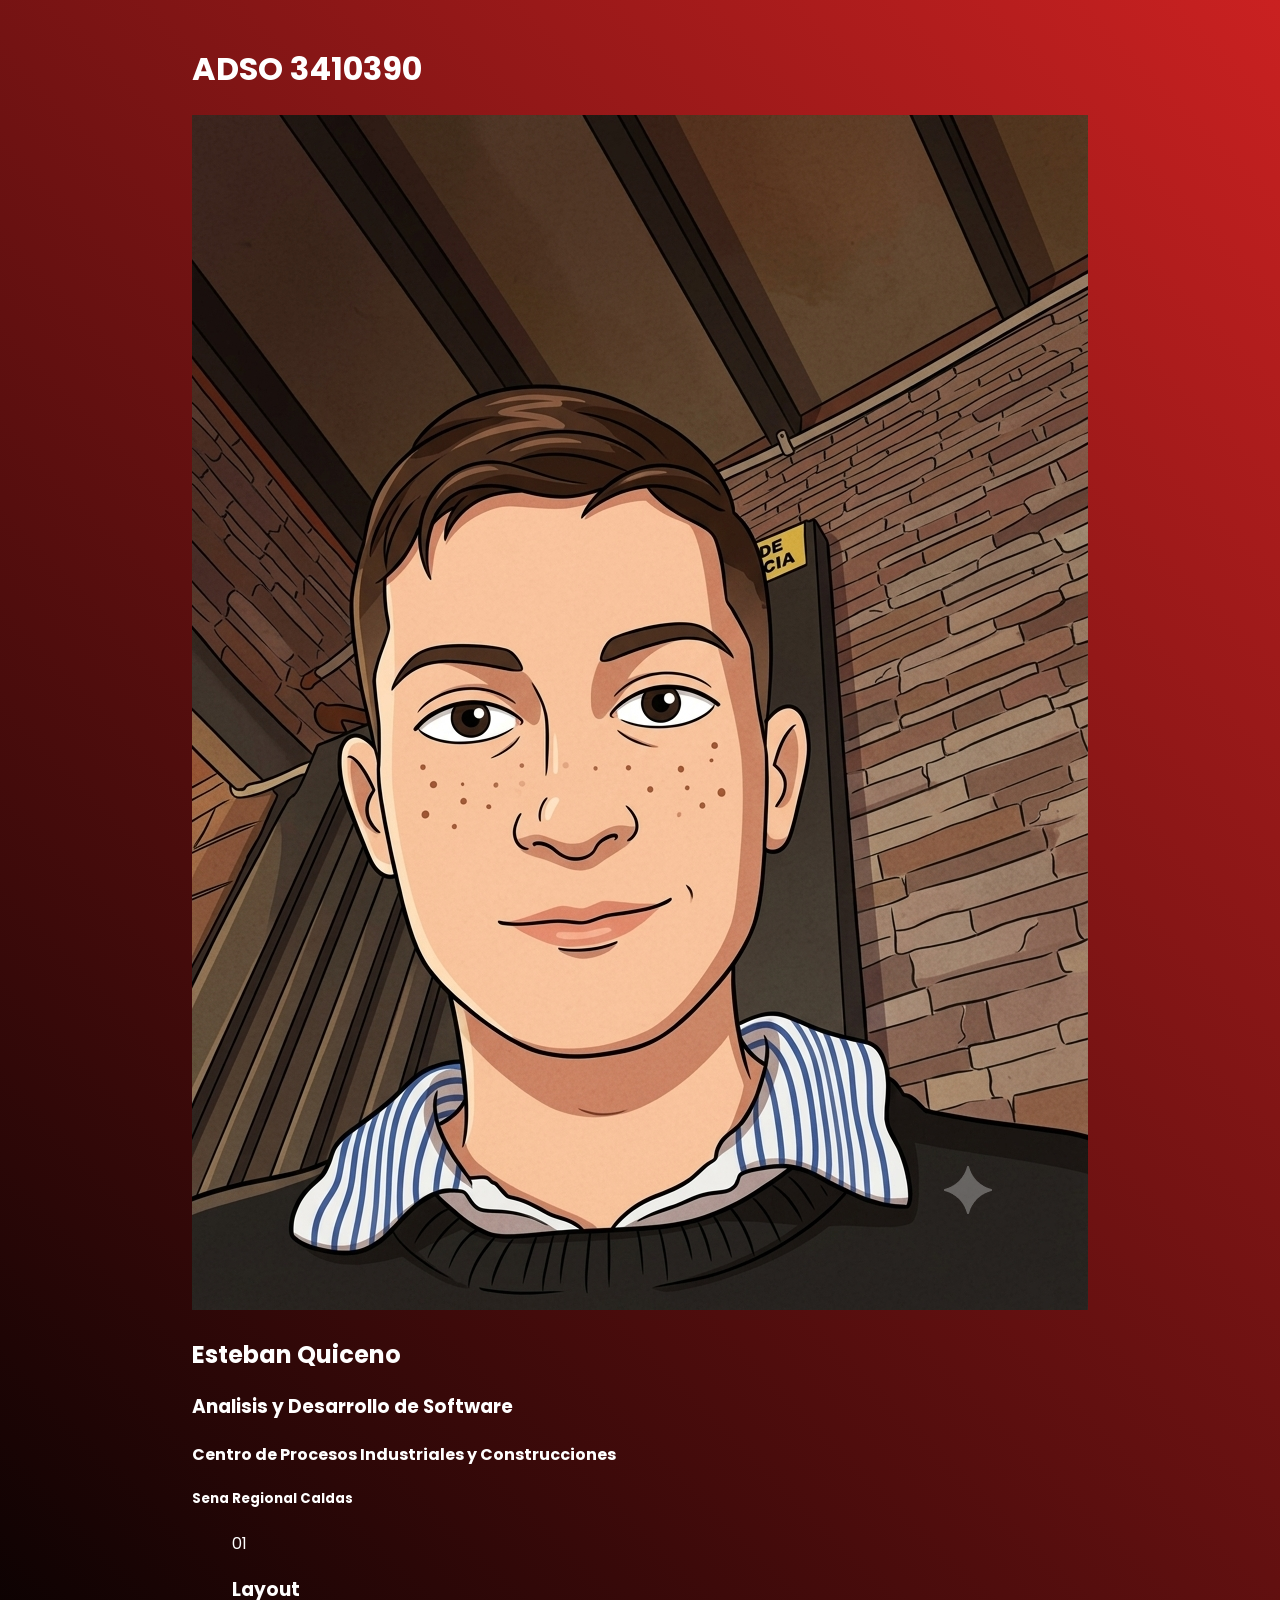
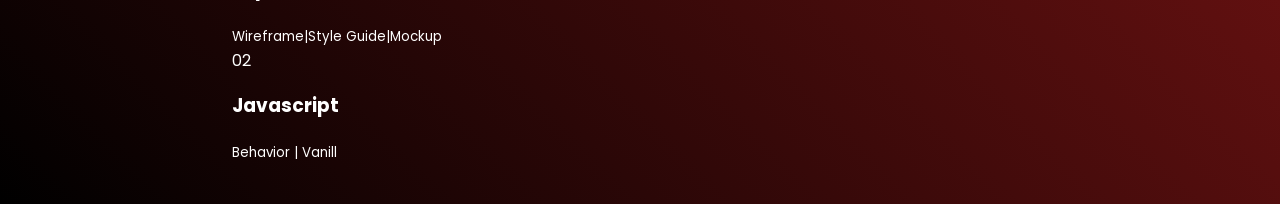
==== index.html @ 5b8a6021 "Main Menu" ====
<!DOCTYPE html>
<html lang="en">

<head>
    <meta charset="UTF-8">
    <meta name="viewport" content="width=device-width, initial-scale=1.0">
    <title>ADSO 3410390</title>
    <link rel="stylesheet" href="SRC/css/master.css">
</head>

<body class="mainmenu">
    <main>

        <head>
            <h1>ADSO 3410390</h1>
            <img src="SRC/Imgs/profile.png" alt="My profile">
            <h2>Esteban Quiceno</h2>
            <h3>Analisis y Desarrollo de Software</h3>
            <h4>Centro de Procesos Industriales y Construcciones</h4>
            <h5>Sena Regional Caldas</h5>

            <menu>
                <a href="01-layout/index.html"></a>
                <aspan>01</aspan>
                <aside>
                    <h3>Layout</h3>
                    <small>Wireframe|Style Guide|Mockup</small>
                </aside>
                </a>
                <a href="02-javascript/index.html"></a>
                <aspan>02</aspan>
                <aside>
                    <h3>Javascript</h3>
                    <small>Behavior | Vanill</small>
                </aside>
                </a>

            </menu>
        </head>
    </main>
</body>

</html>
---- SRC/css/master.css ----
/* Google fonts: Poppins*/
@import url('https://fonts.googleapis.com/css2?family=Poppins:ital,wght@0,100;0,200;0,300;0,400;0,500;0,600;0,700;0,800;0,900;1,100;1,200;1,300;1,400;1,500;1,600;1,700;1,800;1,900&display=swap');

body {
    background: linear-gradient(45deg, rgb(0, 0, 0), rgb(202, 33, 33));
    color: #fff;
    font-family: Poppins, serif;
    display: flex;
    justify-content: center;
    align-items: center;
    min-height: 100dvh;

    main {
        background: linear-gradient(to botom, #0009, #f3ecec);
        border-radius: 0.4rem;
        padding: 1rem;
        min-width: 380px;
    }

    /*Main Menu*/
    &.mainmenu {
        main{
            header {
                h1{
                    border-bottom: 2px solid #fff9;
                    font-size: 3.2rem;
                    font-weight: 200;
                    text-align: center;

                }
                img {
                    border: 4px solid #fff9;
                    border-radius: 50%;
                    display: flex;
                    height: 240px;
                    margin: 0 auto;
                    object-fit: cover;
                    object-position: top;
                    width: 240px;
                }

                h2 {
                    text-transform: uppercase;
                    text-align: center;
                    font-weight: 500;
                }
                h3{
                    font-weight: 400;
                    text-align: center;
                    margin: 0;
                }
                h4{
                    font-weight: 300;
                    font-size: 0.8rem;
                    text-align: center;
                    margin: 0;
                }
                h5{
                    text-align: center;
                    font-size: 0.8rem;
                    font-weight: 500;
                    margin: 0;
                }
            }
        }
    }
}
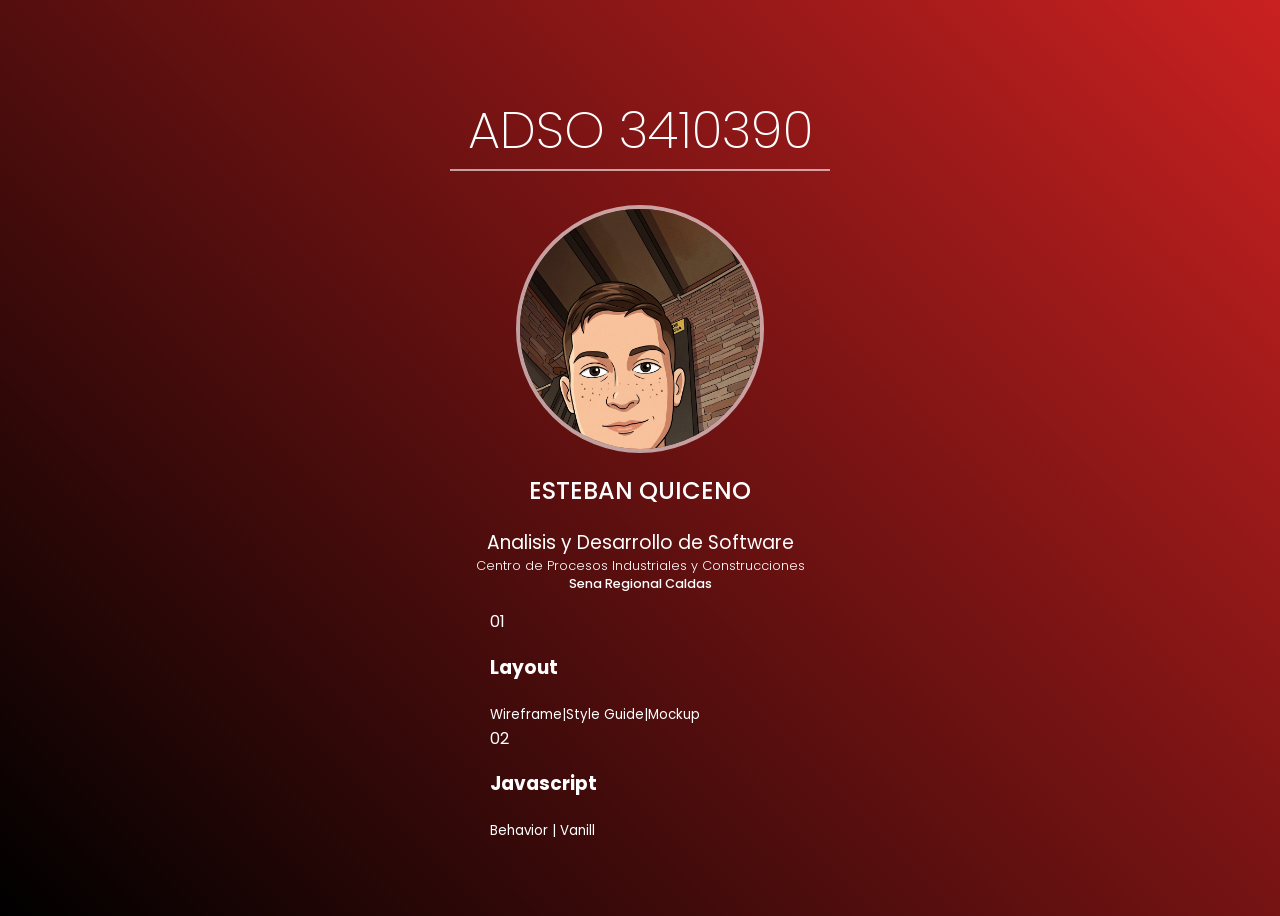
==== commit 12cbf7b7: "Se corrigen errores" ====
--- a/index.html
+++ b/index.html
@@ -11,32 +11,32 @@
 <body class="mainmenu">
     <main>
 
-        <head>
+        <header>
             <h1>ADSO 3410390</h1>
             <img src="SRC/Imgs/profile.png" alt="My profile">
             <h2>Esteban Quiceno</h2>
             <h3>Analisis y Desarrollo de Software</h3>
             <h4>Centro de Procesos Industriales y Construcciones</h4>
             <h5>Sena Regional Caldas</h5>
+        </header>
 
-            <menu>
-                <a href="01-layout/index.html"></a>
-                <aspan>01</aspan>
-                <aside>
-                    <h3>Layout</h3>
-                    <small>Wireframe|Style Guide|Mockup</small>
-                </aside>
-                </a>
-                <a href="02-javascript/index.html"></a>
-                <aspan>02</aspan>
-                <aside>
-                    <h3>Javascript</h3>
-                    <small>Behavior | Vanill</small>
-                </aside>
-                </a>
+        <menu>
+            <a href="01-layout/index.html"></a>
+            <span>01</span>
+            <aside>
+                <h3>Layout</h3>
+                <small>Wireframe|Style Guide|Mockup</small>
+            </aside>
+            </a>
+            <a href="02-javascript/index.html"></a>
+            <aspan>02</aspan>
+            <aside>
+                <h3>Javascript</h3>
+                <small>Behavior | Vanill</small>
+            </aside>
+            </a>
 
-            </menu>
-        </head>
+        </menu>
     </main>
 </body>
 
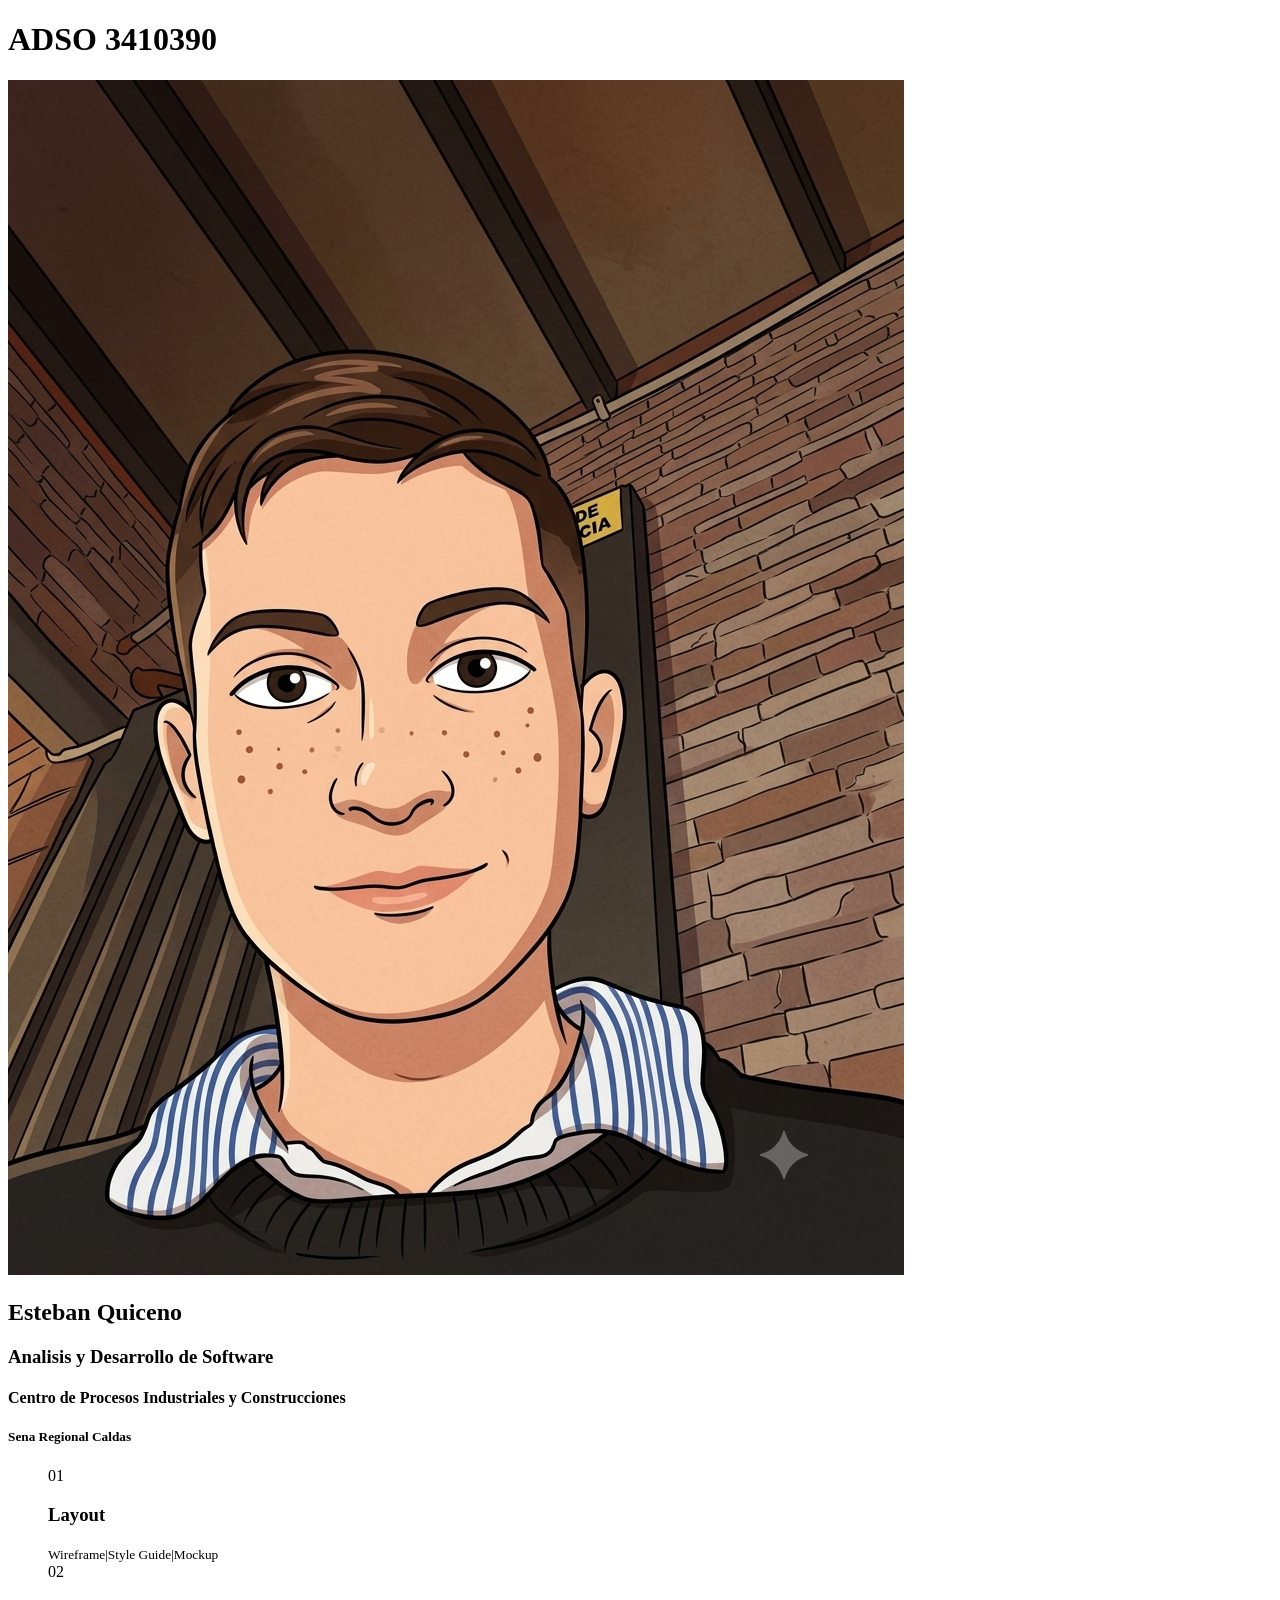
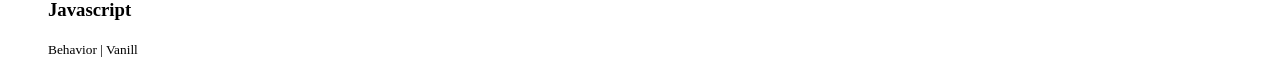
==== commit c152c7be: "Se agrega actualiza repo" ====
--- a/index.html
+++ b/index.html
@@ -5,7 +5,7 @@
     <meta charset="UTF-8">
     <meta name="viewport" content="width=device-width, initial-scale=1.0">
     <title>ADSO 3410390</title>
-    <link rel="stylesheet" href="SRC/css/master.css">
+    <link rel="stylesheet" href="src/css/master.css">
 </head>
 
 <body class="mainmenu">
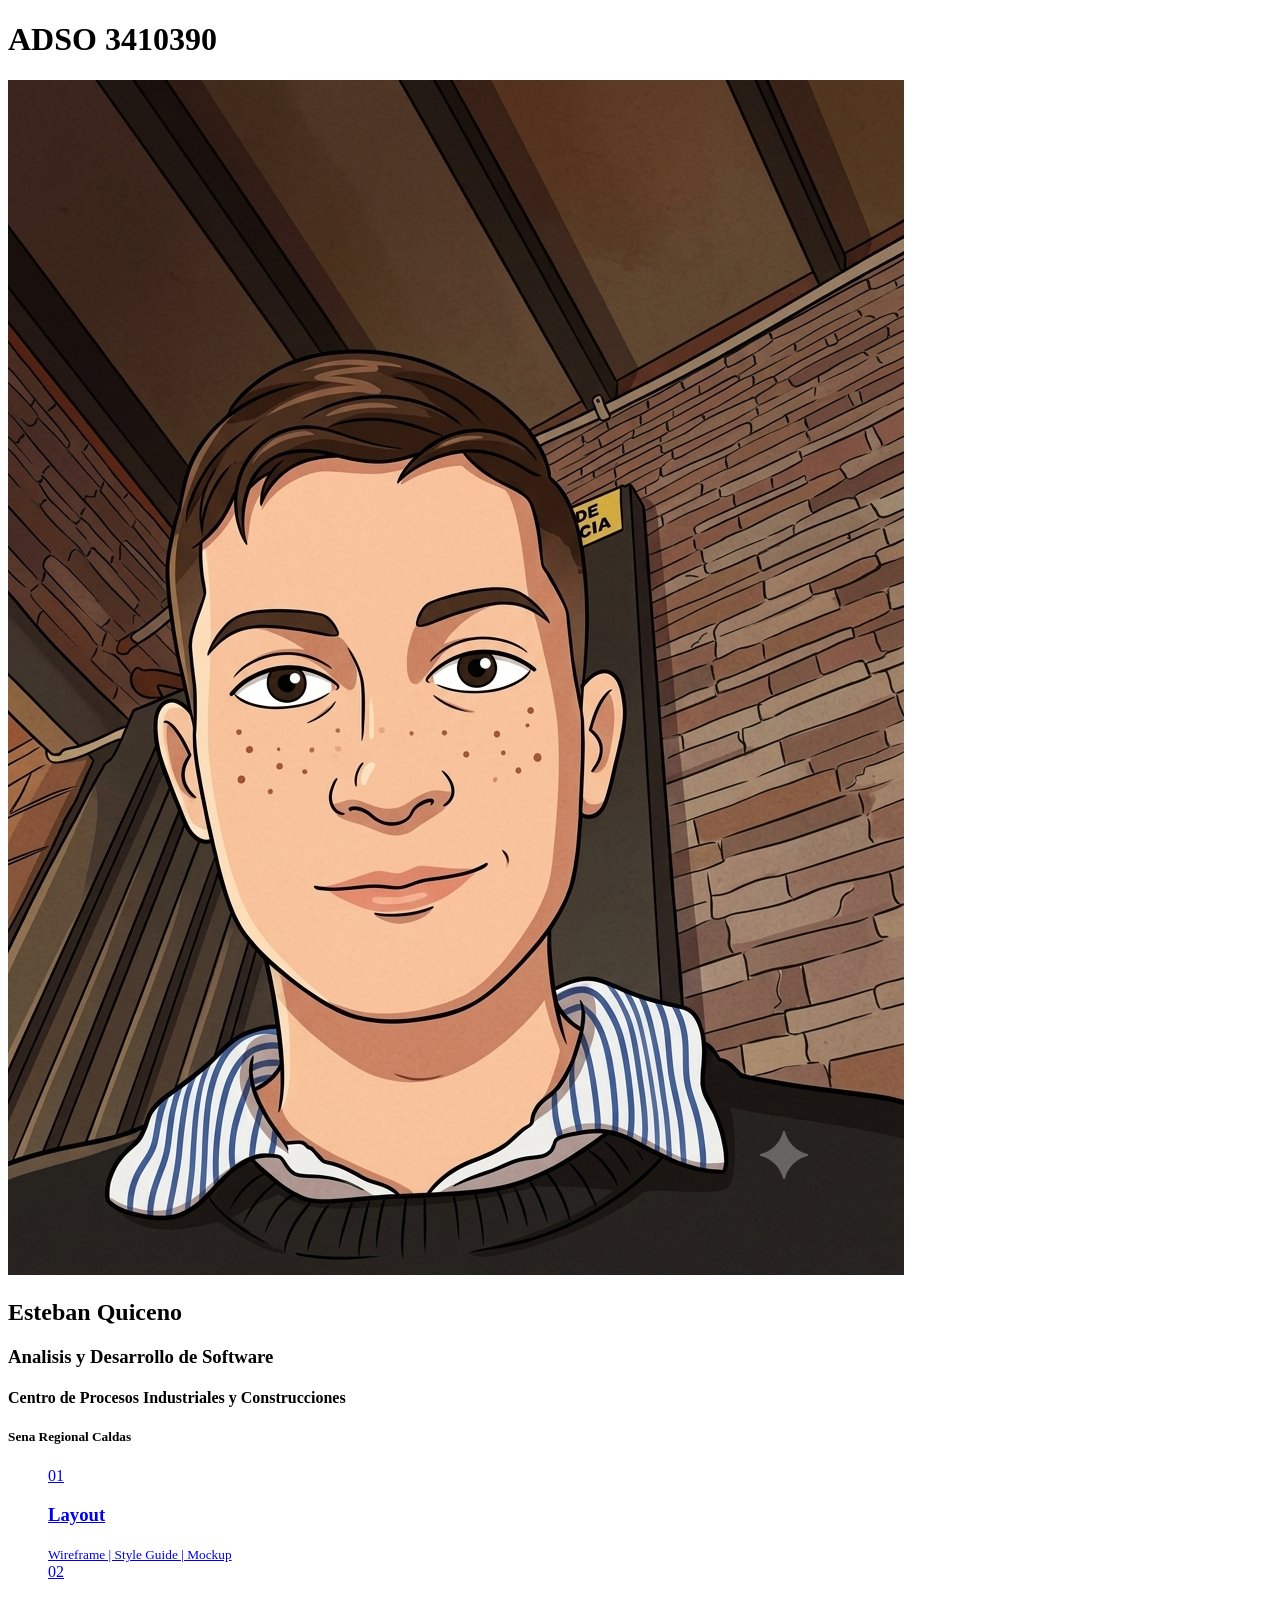
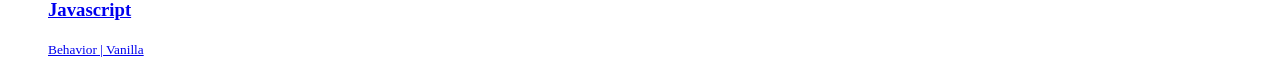
==== commit 87a4f5c0: "Se actualiza repo" ====
--- a/index.html
+++ b/index.html
@@ -19,23 +19,21 @@
             <h4>Centro de Procesos Industriales y Construcciones</h4>
             <h5>Sena Regional Caldas</h5>
         </header>
-
         <menu>
-            <a href="01-layout/index.html"></a>
-            <span>01</span>
-            <aside>
-                <h3>Layout</h3>
-                <small>Wireframe|Style Guide|Mockup</small>
-            </aside>
+            <a href="01-layout/index.html">
+                <span>01</span>
+                <aside>
+                    <h3>Layout</h3>
+                    <small>Wireframe | Style Guide | Mockup</small>
+                </aside>
             </a>
-            <a href="02-javascript/index.html"></a>
-            <aspan>02</aspan>
-            <aside>
-                <h3>Javascript</h3>
-                <small>Behavior | Vanill</small>
-            </aside>
+            <a href="02-javascript/index.html">
+                <span>02</span>
+                <aside>
+                    <h3>Javascript</h3>
+                    <small>Behavior | Vanilla</small>
+                </aside>
             </a>
-
         </menu>
     </main>
 </body>
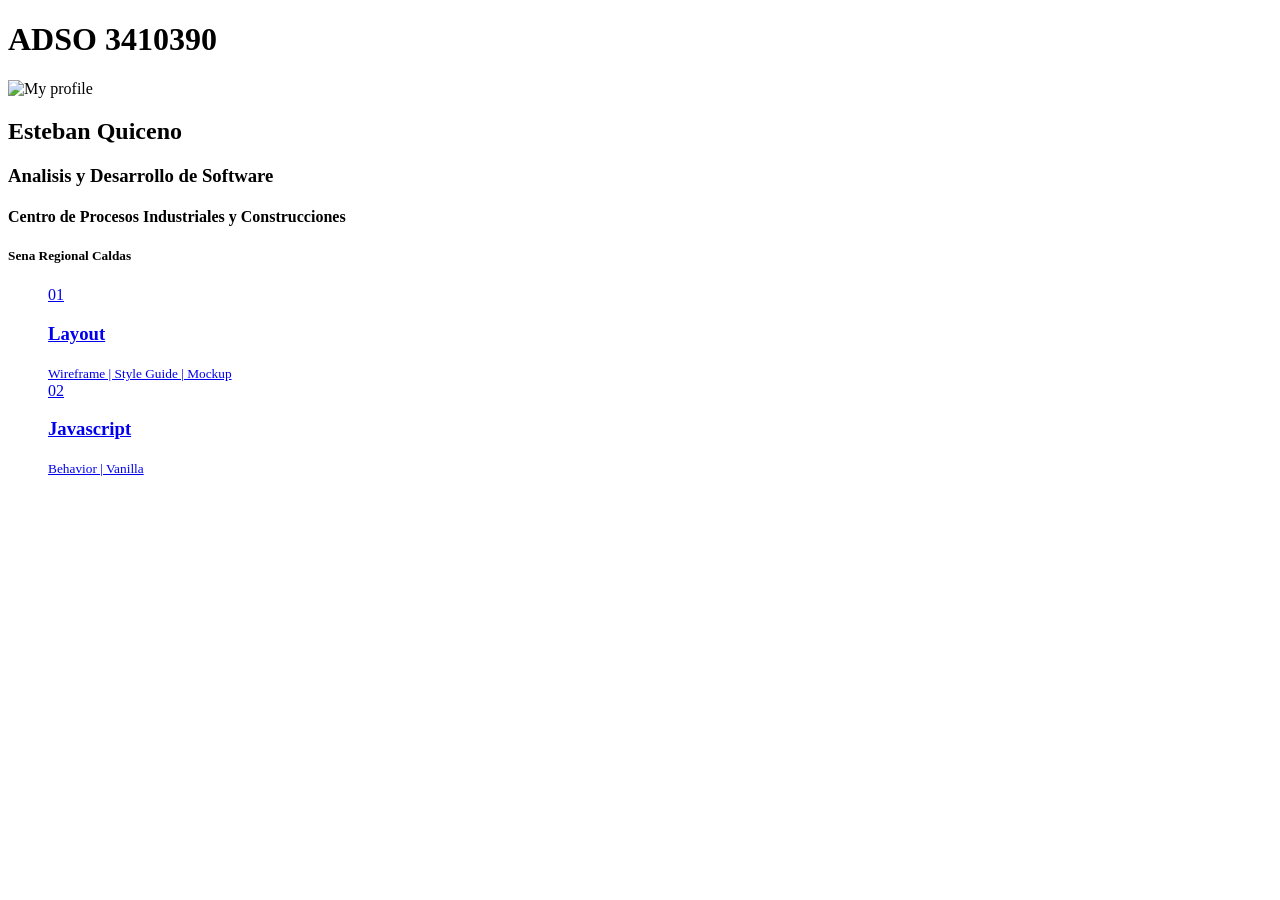
==== commit 331fbf43: "Wireframe done" ====
--- a/index.html
+++ b/index.html
@@ -13,7 +13,7 @@
 
         <header>
             <h1>ADSO 3410390</h1>
-            <img src="SRC/Imgs/profile.png" alt="My profile">
+            <img src="src/Imgs/profile.png" alt="My profile">
             <h2>Esteban Quiceno</h2>
             <h3>Analisis y Desarrollo de Software</h3>
             <h4>Centro de Procesos Industriales y Construcciones</h4>
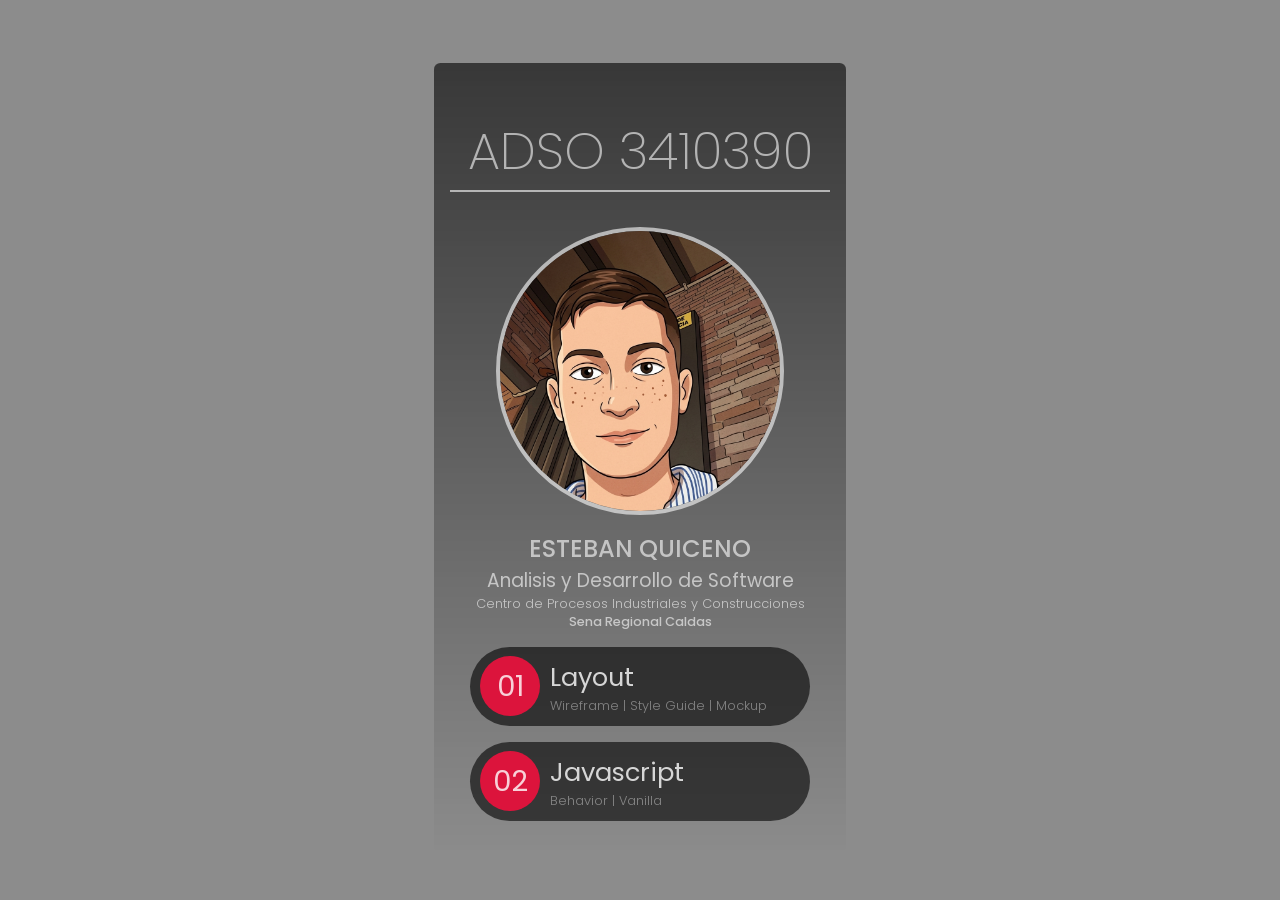
==== commit 77219980: "Se agrega video" ====
--- a/index.html
+++ b/index.html
@@ -9,11 +9,14 @@
 </head>
 
 <body class="mainmenu">
+    <video class="bg-video" autoplay muted loop playsinline>
+        <source src="src/videos/video.mp4" type="video/mp4">
+    </video>
     <main>
 
         <header>
             <h1>ADSO 3410390</h1>
-            <img src="src/Imgs/profile.png" alt="My profile">
+            <img src="src/imgs/profile.png" alt="My profile">
             <h2>Esteban Quiceno</h2>
             <h3>Analisis y Desarrollo de Software</h3>
             <h4>Centro de Procesos Industriales y Construcciones</h4>
--- a/src/css/master.css
+++ b/src/css/master.css
@@ -0,0 +1,193 @@
+/* Google Fonts: Poppins */
+@import url('https://fonts.googleapis.com/css2?family=Poppins:ital,wght@0,100;0,200;0,300;0,400;0,500;0,600;0,700;0,800;0,900;1,100;1,200;1,300;1,400;1,500;1,600;1,700;1,800;1,900&display=swap');
+
+/* Video de fondo */
+video.bg-video {
+    height: 100%;
+    left: 0;
+    object-fit: cover;
+    position: fixed;
+    top: 0;
+    width: 100%;
+    z-index: -2;
+}
+
+/* Capa oscura sobre el video para que el texto se lea bien */
+body::before {
+    background: rgba(0, 0, 0, 0.45);
+    content: '';
+    inset: 0;
+    position: fixed;
+    z-index: -1;
+}
+
+body {
+    align-items: center;
+    
+    color: #fff9;
+    display: flex;
+    font-family: Poppins, serif;
+    justify-content: center;
+    min-height: 100dvh;
+
+    nav.back {
+        align-items: center;
+        border: 2px solid #fff;
+        border-radius: 50%;
+        display: flex;
+        justify-content: center;
+        height: 40px;
+        left: 8px;
+        opacity: .6;
+        padding: 0.4rem;
+        position: fixed;
+        top: 8px;
+        transform: scale(.8);
+        transition: all 0.4s ease-in;
+        width: 40px;
+        &:hover {
+            transform: scale(1.1);
+            opacity: 1;
+        }
+    }
+
+    &.mainmenu.layout {
+         background: linear-gradient(45deg, orchid, black);
+         main {
+            header {
+                h1 {
+                    margin: 0;
+                }
+                h3 {
+                    font-weight: 200;
+                }
+                img {
+                    background-color: #0003;
+                }
+            }
+            menu {
+                gap: 0.4rem;
+                a:is(:link, :visited) {
+                    span {
+                        background-color: orchid;
+                    }
+                    aside {
+                        h3 {
+                            font-size: 1rem;
+                        }
+                    }
+                    &:is(:hover) {
+                        background-color: orchid;
+                    }
+                }
+            }
+         }
+    }
+
+    main {
+        background: linear-gradient(to bottom, #0009, #0000);
+        border-radius: 0.4rem;
+        min-width: 380px;
+        padding: 1rem;
+    }
+    /* Main Menu */
+    &.mainmenu {
+        main {
+            header {
+                h1 {
+                    border-bottom: 2px solid #fff9;
+                    font-size: 3.2rem;
+                    font-weight: 200;
+                    text-align: center;
+                }
+                img {
+                    border: 4px solid #fff9;
+                    border-radius: 50%;
+                    display: flex;
+                    height: 280px;
+                    margin: 1rem auto;
+                    object-fit: cover;
+                    
+                    width: 280px;
+                }
+                h2 {
+                    font-weight: 500;
+                    margin: 0;
+                    text-transform: uppercase;
+                    text-align: center;
+                }
+                h3 {
+                    font-weight: 400;
+                    margin: 0;
+                    text-align: center;
+                }
+                h4 {
+                    font-weight: 300;
+                    font-size: 0.8rem;
+                    margin: 0;
+                    text-align: center;
+                }
+                h5 {
+                    font-size: 0.8rem;
+                    font-weight: 500;
+                    margin: 0;
+                    text-align: center;
+                }
+            }
+            menu {
+                align-items: center;
+                display: flex;
+                flex-direction: column;
+                gap: 1rem;
+                justify-content: center;
+                padding: 0;
+                a:is(:link, :visited) {
+                    align-items: center;
+                    background-color: #0009;
+                    border-radius: 5rem;
+                    color: #fffc;
+                    display: flex;
+                    padding: 0.6rem;
+                    text-decoration:none;
+                    transition: all 0.4s ease-in;
+                    width: 320px;
+                    &:is(:hover) {
+                        background-color: crimson;
+                        transform: scale(1.04) translateX(18px);
+                    }
+                    span {
+                        align-items: center;
+                        background-color: crimson;
+                        border-radius: 50%;
+                        display: flex;
+                        justify-content: center;
+                        font-size: 1.8rem;
+                        height: 60px;
+                        transition: all 0.4s ease-in;
+                        width: 60px;
+                    }
+                    &:hover span {
+                        background-color: #0009;
+                    }
+                    aside {
+                        margin-left: 0.6rem;
+                        display: flex;
+                        flex-direction: column;
+                        justify-content: center;
+                        align-items: start;
+                        h3 {
+                            margin: 0;
+                            font-size: 1.6rem;
+                            font-weight: 400;
+                        }
+                        small {
+                            color: #fff6;
+                            font-size: 0.8rem;
+                            font-weight: 300;
+                        }
+                    }
+                }
+            }
+        }
+    }
+}
